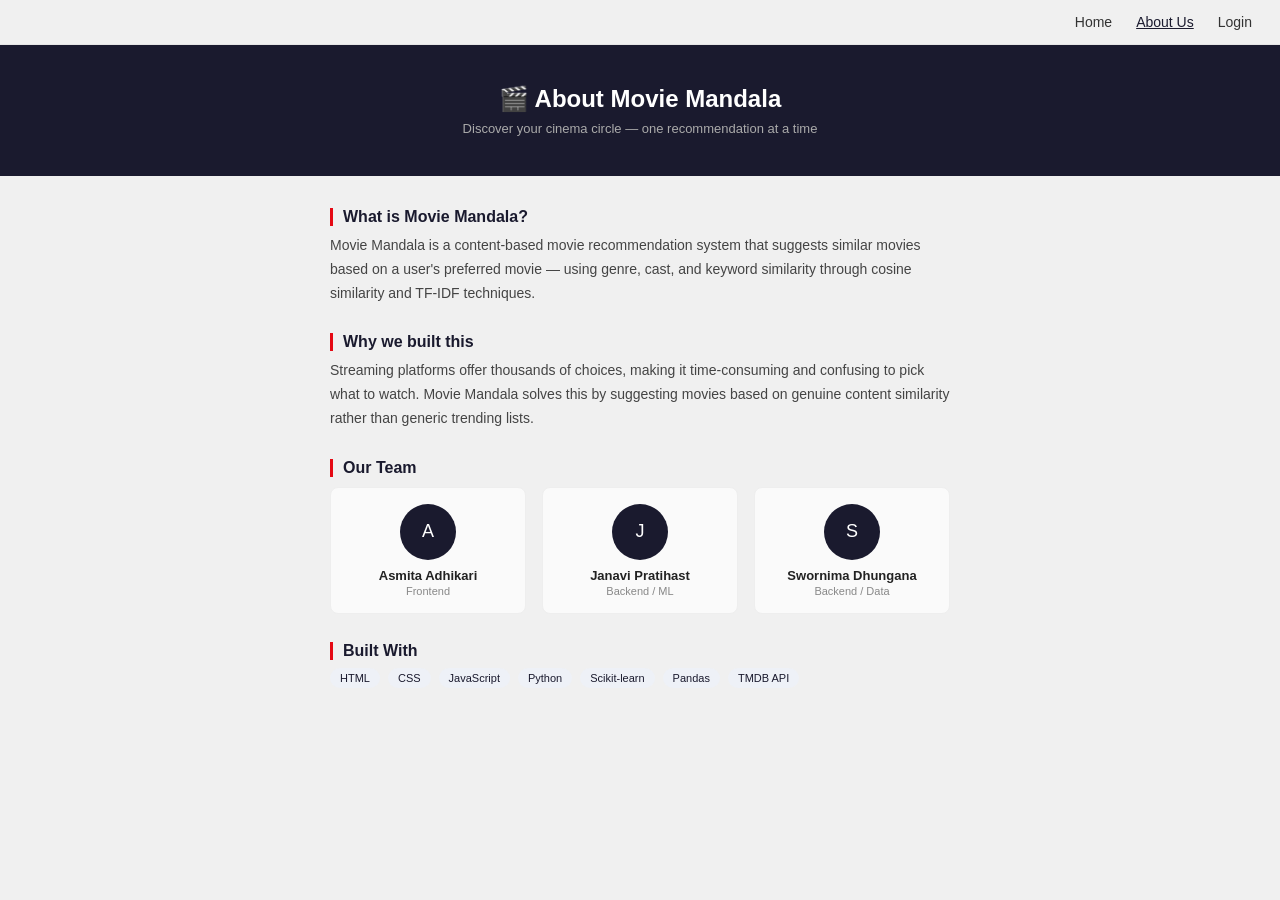
==== about.html @ d9b19ab0 "Add About Us page and fix homepage to match wireframe" ====
<!DOCTYPE html>
<html lang="en">
<head>
  <meta charset="UTF-8" />
  <meta name="viewport" content="width=device-width, initial-scale=1.0"/>
  <title>Movie Mandala - About Us</title>
  <link rel="stylesheet" href="css/style.css" />
  <link rel="stylesheet" href="css/about.css" />
</head>
<body>

  <!-- ===== TOP NAV ===== -->
  <nav class="top-nav">
    <a href="result.html">Home</a>
    <a href="about.html" class="active">About Us</a>
    <a href="login.html">Login</a>
  </nav>

  <!-- ===== HERO ===== -->
  <div class="hero">
    <h1>🎬 About Movie Mandala</h1>
    <p>Discover your cinema circle — one recommendation at a time</p>
  </div>

  <!-- ===== CONTENT ===== -->
  <div class="content">

    <div class="block">
      <h3>What is Movie Mandala?</h3>
      <p>Movie Mandala is a content-based movie recommendation system that suggests similar movies based on a user's preferred movie — using genre, cast, and keyword similarity through cosine similarity and TF-IDF techniques.</p>
    </div>

    <div class="block">
      <h3>Why we built this</h3>
      <p>Streaming platforms offer thousands of choices, making it time-consuming and confusing to pick what to watch. Movie Mandala solves this by suggesting movies based on genuine content similarity rather than generic trending lists.</p>
    </div>

    <div class="block">
      <h3>Our Team</h3>
      <div class="team-grid">
    <div class="member">
         <div class="avatar">A</div>
         <div class="name">Asmita Adhikari</div>
         <div class="role">Frontend</div>
    </div>
        <div class="member">
         <div class="avatar">J</div>
         <div class="name">Janavi Pratihast</div>
         <div class="role">Backend / ML</div>
    </div>
    <div class="member">
         <div class="avatar">S</div>
        <div class="name">Swornima Dhungana</div>
        <div class="role">Backend / Data</div>
    </div>
  </div>
</div>

    <div class="block">
      <h3>Built With</h3>
      <div class="tools-row">
        <span class="tag">HTML</span>
        <span class="tag">CSS</span>
        <span class="tag">JavaScript</span>
        <span class="tag">Python</span>
        <span class="tag">Scikit-learn</span>
        <span class="tag">Pandas</span>
        <span class="tag">TMDB API</span>
      </div>
    </div>

  </div>

</body>
</html>
---- css/style.css ----
/* ===== RESET ===== */
* {
  box-sizing: border-box;
  margin: 0;
  padding: 0;
}

body {
  font-family: 'Segoe UI', sans-serif;
  background: #f0f0f0;
}

/* ===== NAVBAR ===== */
.navbar-logo {
  width: 36px;
  height: 36px;
  border-radius: 50%;
  object-fit: cover;
}

.brand {
  display: flex;
  align-items: center;
  gap: 8px;
}

.brand-logo {
  font-size: 22px;
}

.brand-name {
  color: #ffffff;
  font-size: 16px;
  font-weight: 600;
}

.nav-links {
  display: flex;
  align-items: center;
  gap: 20px;
}

.nav-links a {
  color: #cccccc;
  text-decoration: none;
  font-size: 14px;
}

.nav-links a:hover {
  color: #ffffff;
}

.btn-nav {
  background: #e50914;
  color: #fff;
  border: none;
  padding: 7px 18px;
  border-radius: 6px;
  font-size: 14px;
  cursor: pointer;
}

/* ===== AUTH BACKGROUND ===== */
.auth-bg {
  min-height: calc(100vh - 52px);
  background: #f0f0f0;
  display: flex;
  align-items: center;
  justify-content: center;
  padding: 32px 16px;
}

/* ===== AUTH CARD ===== */
.auth-card {
  background: #ffffff;
  border-radius: 12px;
  padding: 36px 32px;
  width: 100%;
  max-width: 380px;
  box-shadow: 0 4px 20px rgba(0, 0, 0, 0.1);
}

/* ===== AUTH LOGO ===== */
.auth-logo {
  text-align: center;
  margin-bottom: 24px;
}

.logo-circle {
  width: 60px;
  height: 60px;
  background: #1a1a2e;
  border-radius: 50%;
  display: flex;
  align-items: center;
  justify-content: center;
  font-size: 26px;
  margin: 0 auto 10px;
}

.auth-logo h2 {
  font-size: 22px;
  color: #222;
  margin-bottom: 4px;
}

.auth-logo p {
  font-size: 13px;
  color: #888;
}

/* ===== FORM ===== */
.form-group {
  margin-bottom: 16px;
}

.form-group label {
  display: block;
  font-size: 13px;
  color: #555;
  margin-bottom: 6px;
}

.form-group input {
  width: 100%;
  padding: 10px 14px;
  border: 1px solid #ddd;
  border-radius: 7px;
  font-size: 14px;
  color: #333;
  background: #fafafa;
  outline: none;
}

.form-group input:focus {
  border-color: #1a1a2e;
}

.forgot {
  text-align: right;
  font-size: 12px;
  color: #1a1a2e;
  cursor: pointer;
  margin-top: -8px;
  margin-bottom: 16px;
}

/* ===== BUTTONS ===== */
.btn-primary {
  width: 100%;
  background: #1a1a2e;
  color: #fff;
  border: none;
  padding: 12px;
  border-radius: 7px;
  font-size: 15px;
  cursor: pointer;
  margin-bottom: 14px;
}

.btn-primary:hover {
  background: #2a2a4e;
}

.btn-google {
  width: 100%;
  background: #fff;
  color: #444;
  border: 1px solid #ddd;
  padding: 11px;
  border-radius: 7px;
  font-size: 14px;
  cursor: pointer;
}

.btn-google:hover {
  background: #f5f5f5;
}

/* ===== DIVIDER ===== */
.divider {
  text-align: center;
  font-size: 12px;
  color: #aaa;
  margin-bottom: 14px;
  position: relative;
}

.divider::before,
.divider::after {
  content: '';
  position: absolute;
  top: 50%;
  width: 42%;
  height: 1px;
  background: #eee;
}

.divider::before { left: 0; }
.divider::after  { right: 0; }

/* ===== SWITCH LINK ===== */
.switch-link {
  text-align: center;
  font-size: 13px;
  color: #888;
  margin-top: 16px;
}

.switch-link span {
  color: #e50914;
  cursor: pointer;
  font-weight: 600;
}

/* ===== HIDDEN ===== */
.hidden {
  display: none !important;
}
.auth-logo-img {
  width: 80px;
  height: 80px;
  border-radius: 50%;
  object-fit: cover;
  margin-bottom: 10px;
}
---- css/about.css ----
/* ===== TOP NAV (shared style, same as result.html) ===== */
.top-nav {
  display: flex;
  justify-content: flex-end;
  gap: 24px;
  padding: 14px 28px;
  border-bottom: 1px solid #e5e5e5;
}

.top-nav a {
  font-size: 14px;
  color: #333;
  text-decoration: none;
}

.top-nav a.active {
  text-decoration: underline;
  color: #1a1a2e;
}

/* ===== HERO ===== */
.hero {
  background: #1a1a2e;
  padding: 40px 28px;
  text-align: center;
}

.hero h1 {
  color: #fff;
  font-size: 24px;
  margin-bottom: 8px;
}

.hero p {
  color: #aaa;
  font-size: 13px;
}

/* ===== CONTENT ===== */
.content {
  padding: 32px 40px;
  max-width: 700px;
  margin: 0 auto;
}

.block {
  margin-bottom: 28px;
}

.block h3 {
  font-size: 16px;
  color: #1a1a2e;
  margin-bottom: 8px;
  border-left: 3px solid #e50914;
  padding-left: 10px;
}

.block p {
  font-size: 14px;
  color: #444;
  line-height: 1.7;
}

/* ===== TEAM GRID ===== */
.team-grid {
  display: grid;
  grid-template-columns: repeat(3, 1fr);
  gap: 16px;
  margin-top: 10px;
}

.member {
  text-align: center;
  background: #fafafa;
  border: 1px solid #eee;
  border-radius: 8px;
  padding: 16px 10px;
}

.avatar {
  width: 56px;
  height: 56px;
  border-radius: 50%;
  background: #1a1a2e;
  color: #fff;
  display: flex;
  align-items: center;
  justify-content: center;
  font-size: 18px;
  margin: 0 auto 8px;
}

.member .name {
  font-size: 13px;
  font-weight: 600;
  color: #222;
}

.member .role {
  font-size: 11px;
  color: #888;
  margin-top: 2px;
}

/* ===== TOOLS TAGS ===== */
.tools-row {
  display: flex;
  flex-wrap: wrap;
  gap: 8px;
  margin-top: 8px;
}

.tag {
  background: #eef1f7;
  color: #1a1a2e;
  font-size: 11px;
  padding: 4px 10px;
  border-radius: 12px;
}
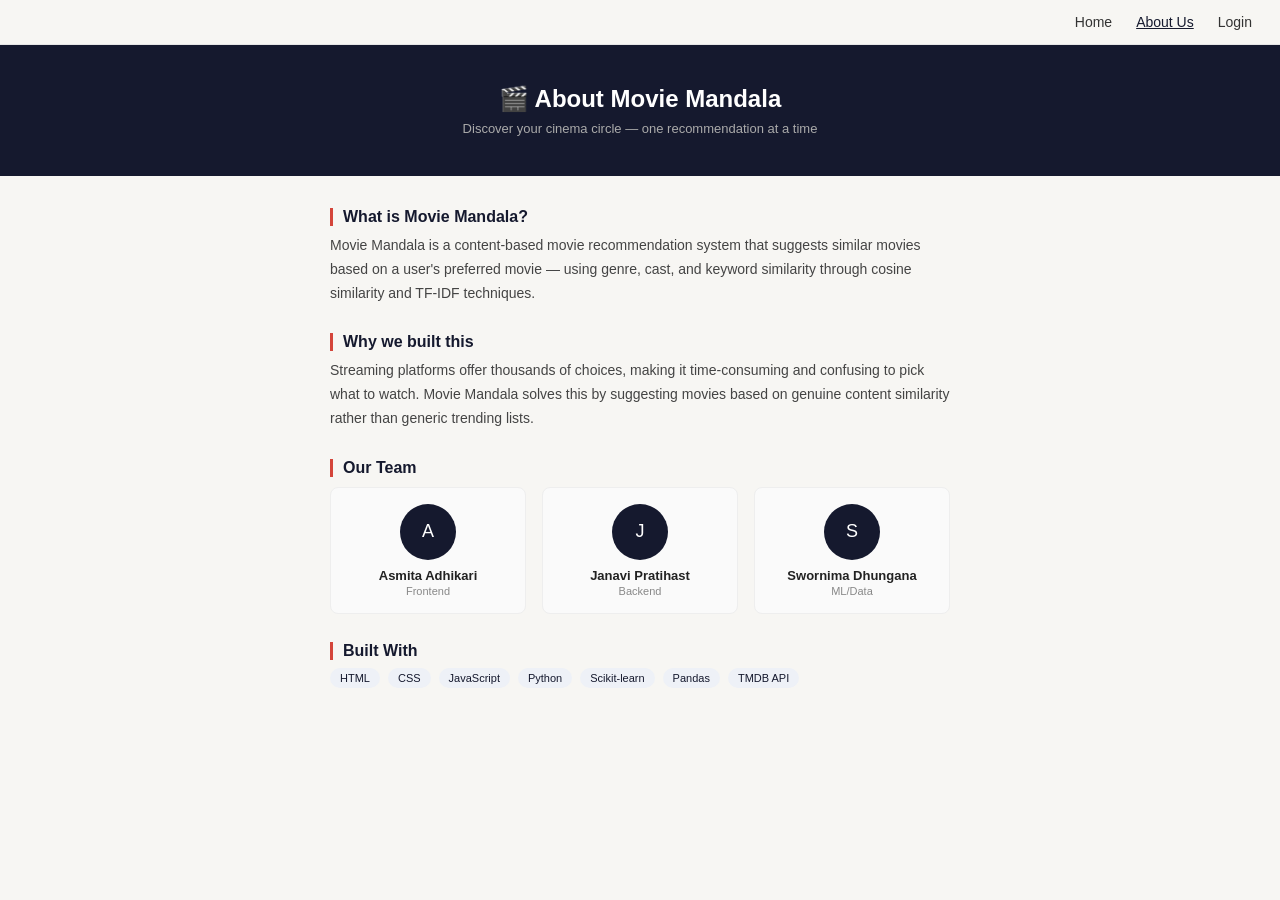
==== commit ac6b75c7: "Update color palette across all pages" ====
--- a/about.html
+++ b/about.html
@@ -46,12 +46,12 @@
         <div class="member">
          <div class="avatar">J</div>
          <div class="name">Janavi Pratihast</div>
-         <div class="role">Backend / ML</div>
+         <div class="role">Backend</div>
     </div>
     <div class="member">
          <div class="avatar">S</div>
         <div class="name">Swornima Dhungana</div>
-        <div class="role">Backend / Data</div>
+        <div class="role">ML/Data</div>
     </div>
   </div>
 </div>
--- a/css/style.css
+++ b/css/style.css
@@ -7,7 +7,7 @@
 
 body {
   font-family: 'Segoe UI', sans-serif;
-  background: #f0f0f0;
+  background: #f7f6f3;
 }
 
 /* ===== NAVBAR ===== */
@@ -51,7 +51,7 @@
 }
 
 .btn-nav {
-  background: #e50914;
+  background: #d4453a;
   color: #fff;
   border: none;
   padding: 7px 18px;
@@ -63,7 +63,7 @@
 /* ===== AUTH BACKGROUND ===== */
 .auth-bg {
   min-height: calc(100vh - 52px);
-  background: #f0f0f0;
+  background: #f7f6f3;
   display: flex;
   align-items: center;
   justify-content: center;
@@ -89,7 +89,7 @@
 .logo-circle {
   width: 60px;
   height: 60px;
-  background: #1a1a2e;
+  background: #15192e;
   border-radius: 50%;
   display: flex;
   align-items: center;
@@ -133,13 +133,13 @@
 }
 
 .form-group input:focus {
-  border-color: #1a1a2e;
+  border-color: #15192e;
 }
 
 .forgot {
   text-align: right;
   font-size: 12px;
-  color: #1a1a2e;
+  color: #15192e;
   cursor: pointer;
   margin-top: -8px;
   margin-bottom: 16px;
@@ -148,7 +148,7 @@
 /* ===== BUTTONS ===== */
 .btn-primary {
   width: 100%;
-  background: #1a1a2e;
+  background: #15192e;
   color: #fff;
   border: none;
   padding: 12px;
@@ -208,7 +208,7 @@
 }
 
 .switch-link span {
-  color: #e50914;
+  color: #d4453a;
   cursor: pointer;
   font-weight: 600;
 }
--- a/css/about.css
+++ b/css/about.css
@@ -15,12 +15,12 @@
 
 .top-nav a.active {
   text-decoration: underline;
-  color: #1a1a2e;
+  color: #15192e;
 }
 
 /* ===== HERO ===== */
 .hero {
-  background: #1a1a2e;
+  background: #15192e;
   padding: 40px 28px;
   text-align: center;
 }
@@ -49,9 +49,9 @@
 
 .block h3 {
   font-size: 16px;
-  color: #1a1a2e;
+  color: #15192e;
   margin-bottom: 8px;
-  border-left: 3px solid #e50914;
+  border-left: 3px solid #d4453a;
   padding-left: 10px;
 }
 
@@ -81,7 +81,7 @@
   width: 56px;
   height: 56px;
   border-radius: 50%;
-  background: #1a1a2e;
+  background: #15192e;
   color: #fff;
   display: flex;
   align-items: center;
@@ -112,7 +112,7 @@
 
 .tag {
   background: #eef1f7;
-  color: #1a1a2e;
+  color: #15192e;
   font-size: 11px;
   padding: 4px 10px;
   border-radius: 12px;
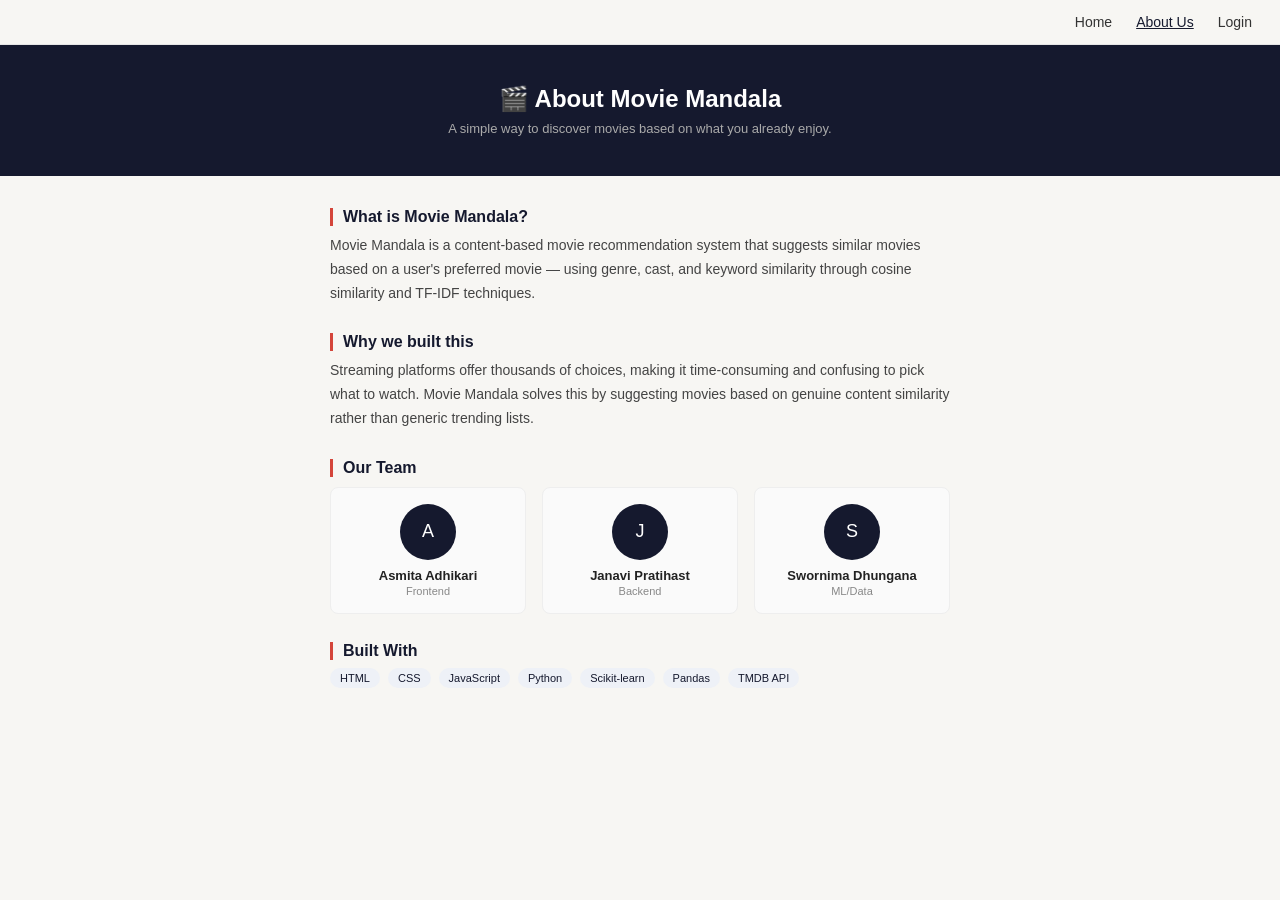
==== commit eb06dd39: "Update" ====
--- a/about.html
+++ b/about.html
@@ -19,7 +19,7 @@
   <!-- ===== HERO ===== -->
   <div class="hero">
     <h1>🎬 About Movie Mandala</h1>
-    <p>Discover your cinema circle — one recommendation at a time</p>
+    <p>A simple way to discover movies based on what you already enjoy.</p>
   </div>
 
   <!-- ===== CONTENT ===== -->
